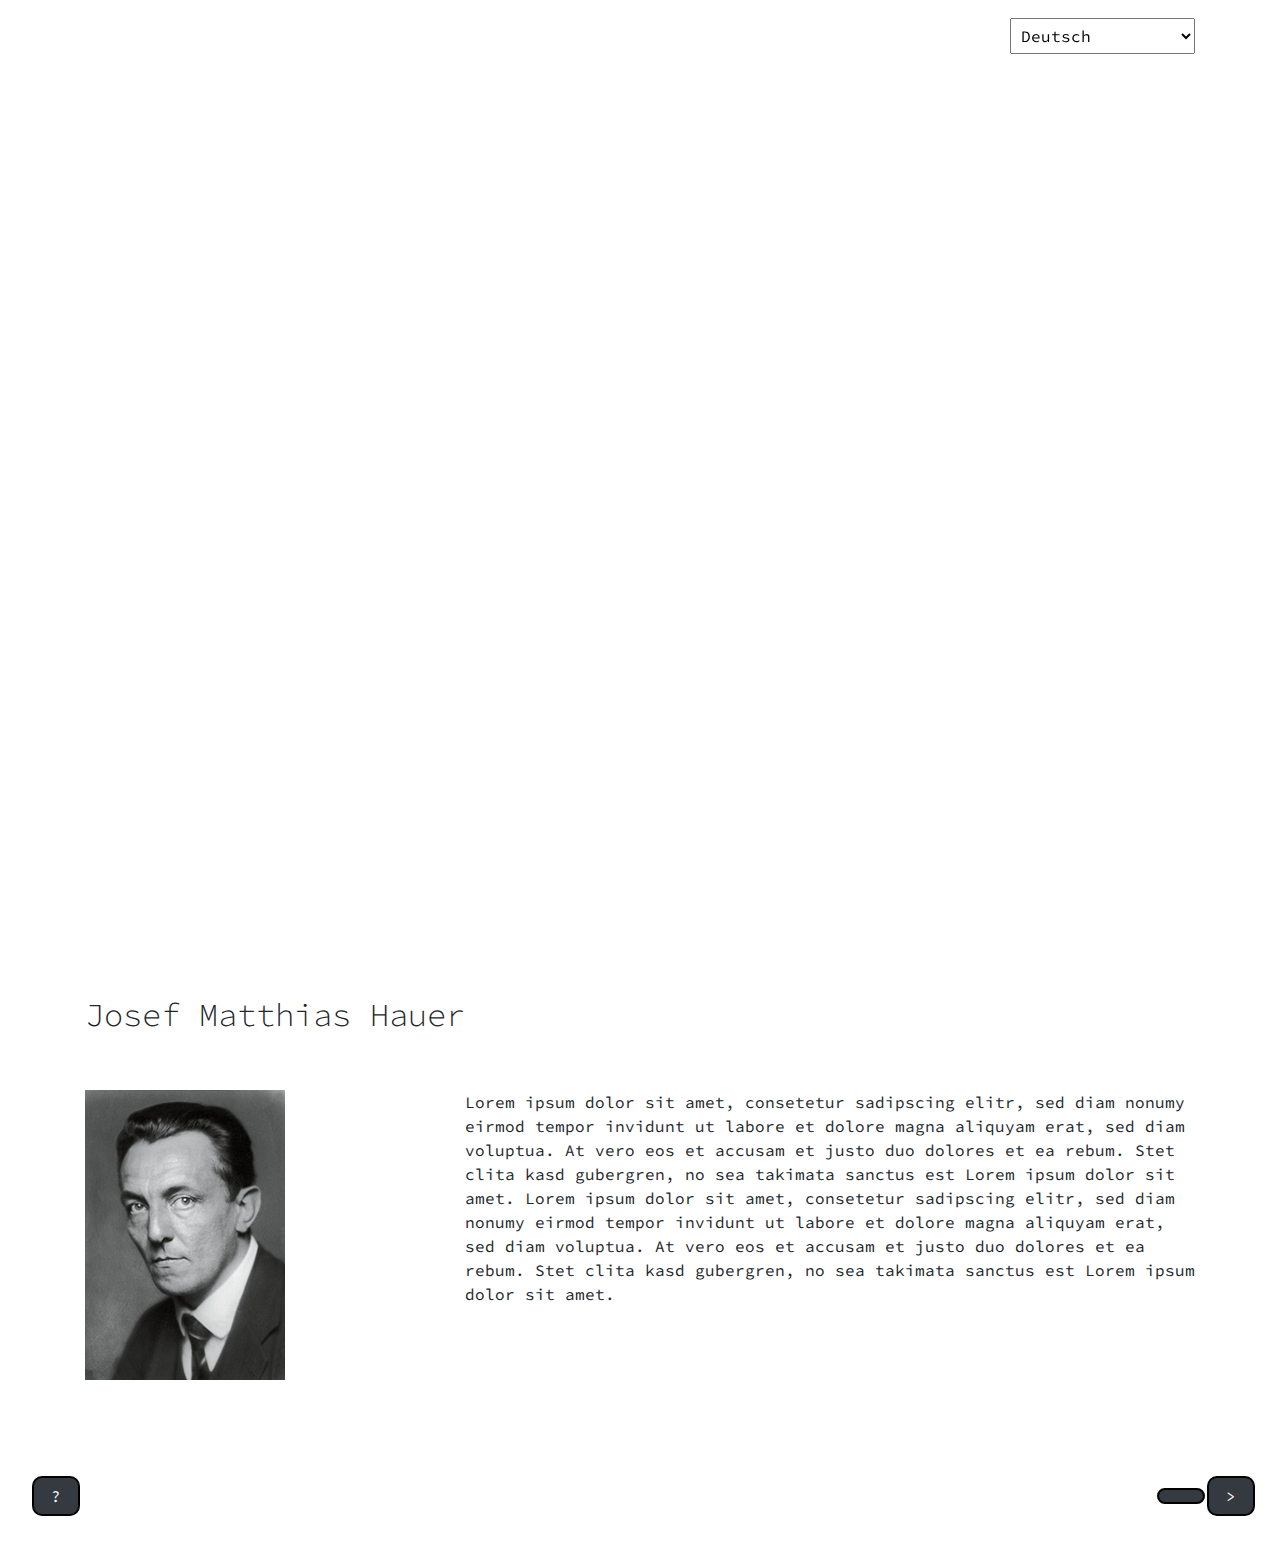
==== index.html @ 27eb4d62 "Rename main.html to index.html" ====
<!DOCTYPE html>
<html>
    <head>
        <meta charset="UTF-8">
        <meta name="viewport" content="width=device-width, initial-scale=1.0">
        <title>Zwölftonmusik</title>

        <link rel="stylesheet" href="css/main.css">

        <!-- font -->
        <link rel="preconnect" href="https://fonts.gstatic.com">
        <link href="https://fonts.googleapis.com/css2?family=Source+Code+Pro:wght@400&display=swap" rel="stylesheet">

        <!-- bootstrap -->
        <link rel="stylesheet" href="https://maxcdn.bootstrapcdn.com/bootstrap/4.5.2/css/bootstrap.min.css">
        <script src="https://ajax.googleapis.com/ajax/libs/jquery/3.5.1/jquery.min.js"></script>
        <script src="https://maxcdn.bootstrapcdn.com/bootstrap/4.5.2/js/bootstrap.min.js"></script>
    </head>

    <body>

        <!-- Navigation -->
        <nav class="navbar navbar-expand-lg navbar-light bg-transparent fixed-top">
            <div class="container">
            <h1 id="title" class="col-md-10 text-white">Zwölftonmusik</h1>

            <select class="col-md-2" name="language" id="language" onchange="reloadSite()">
                <option value="german" data-reload  >Deutsch</option>
                <option value="english" data-reload >English</option>
            </select>
            </div>
        </nav>
        
        <!-- Full Page Image Header with Vertically Centered Content -->
        <header class="masthead">
            <div class="container h-100">
            <div class="row h-100 align-items-center">
                <div class="col-12 text-center">
                <h1 id="title2" class="font-weight-bold display-2 text-white">Zwölftonmusik</h1>
                <p id="info1" class="lead text-white display-5">Eine Kreation von Josef Matthias Hauer</p>
                </div>
            </div>
            </div>
        </header>
        
        <!-- Page Content -->
        <section class="py-5 pt-5 my-5">
            <div class="container">
            <h2 class="font-weight-light">Josef Matthias Hauer</h2>

            <div class="row pt-5">
                <div class="col-lg-4">
                    <img src="images/hauer.jpg" alt="">
                </div>
                <div class="col-lg-8">
                    <p id="hauer_info">
                        Lorem ipsum dolor sit amet, consetetur sadipscing elitr, 
                        sed diam nonumy eirmod tempor invidunt ut labore et dolore magna aliquyam erat, 
                        sed diam voluptua. At vero eos et accusam et justo duo dolores et ea rebum. 
                        Stet clita kasd gubergren, no sea takimata sanctus est Lorem ipsum dolor sit amet. 
                        Lorem ipsum dolor sit amet, consetetur sadipscing elitr, 
                        sed diam nonumy eirmod tempor invidunt ut labore et dolore magna aliquyam erat, 
                        sed diam voluptua. At vero eos et accusam et justo duo dolores et ea rebum. 
                        Stet clita kasd gubergren, no sea takimata sanctus est Lorem ipsum dolor sit amet. 
                    </p>
                </div>
            </div>
            
        </section>

        <section class="row" id="navBar">
            <div class="col-md-1" id="containerHelp">
                    <button class="btn btn-dark" id="buttonHelp">?</button>
            </div>

            <div class="col-md-10"></div>

            <div class="col-md-1" id="containerPrevNext">
                <div id="containerPrev">
                    <button class="btn btn-dark" id="buttonPrev"></button>
                </div>
                
                <div id="containerNext">
                    <button class="btn btn-dark" id="buttonNext">></button>
                </div>
            </div>
        </div>
        <script>

            $('#buttonNext').click(function() {
            window.location='page_one.html';
            });

            var multilanguage = {
                german: {
                    title: "Zwölftonmusik",
                    info1: "Eine Kreation von Josef Matthias Hauer",
                    hauer_info: "Deutscher Text"
                },
                english: {
                    title: "Twelve-tone music",
                    info1: "A creation of Josef Matthias Hauer",
                    hauer_info: "english text"
                }
            };

            function reloadSite(){
                let tmp = document.getElementById("language");
                console.log(tmp.value);

                if(tmp.value === "english"){
                    document.title = "Twelve-tone music";
                    document.getElementById("title").innerHTML = multilanguage.english.title;
                    document.getElementById("title2").innerHTML = multilanguage.english.title;
                    info1.textContent = multilanguage.english.info1;
                    hauer_info.textContent = multilanguage.english.hauer_info;
                }else{
                    document.title = "Zwölftonmusik";
                    document.getElementById("title").innerHTML = multilanguage.german.title;
                    document.getElementById("title2").innerHTML = multilanguage.german.title;
                    info1.textContent = multilanguage.german.info1;
                    hauer_info.textContent = multilanguage.german.hauer_info;
                }
            }
        </script>

    </body>


</html>
---- css/main.css ----
div, h1, select, option {
    font-family: 'Source Code Pro', monospace;
}


#language {
    float: right;
    padding: 0.4em;
    margin-right: 1em;
}

header select, #containerTorus button, #navBar button {
    border-radius: 10px;
    border: 2px solid black;
}

#containerTorus button {
    width: 50%;
}

#containerTorus .row {
    text-align: center;
}

#containerTorus canvas {
    float: center;
}

#navBar {
    margin: 2em; 
}

#navBar button {
    width: 3em;
}

#containerHelp {
    padding: 0;
    text-align: left;
}

#containerPrevNext {
    padding: 0;
    text-align: right;
}

#containerPrev, #containerNext {
    width: 40%;
    display: inline-block;
}

#index-Text {
    padding-right: 2rem !important;
}

.masthead {
    height: 100vh;
    background-image: url('https://images.pexels.com/photos/164821/pexels-photo-164821.jpeg?auto=compress&cs=tinysrgb&dpr=2&h=750&w=1260');
    background-size: cover;
    background-position: center;
    background-repeat: no-repeat;
  }
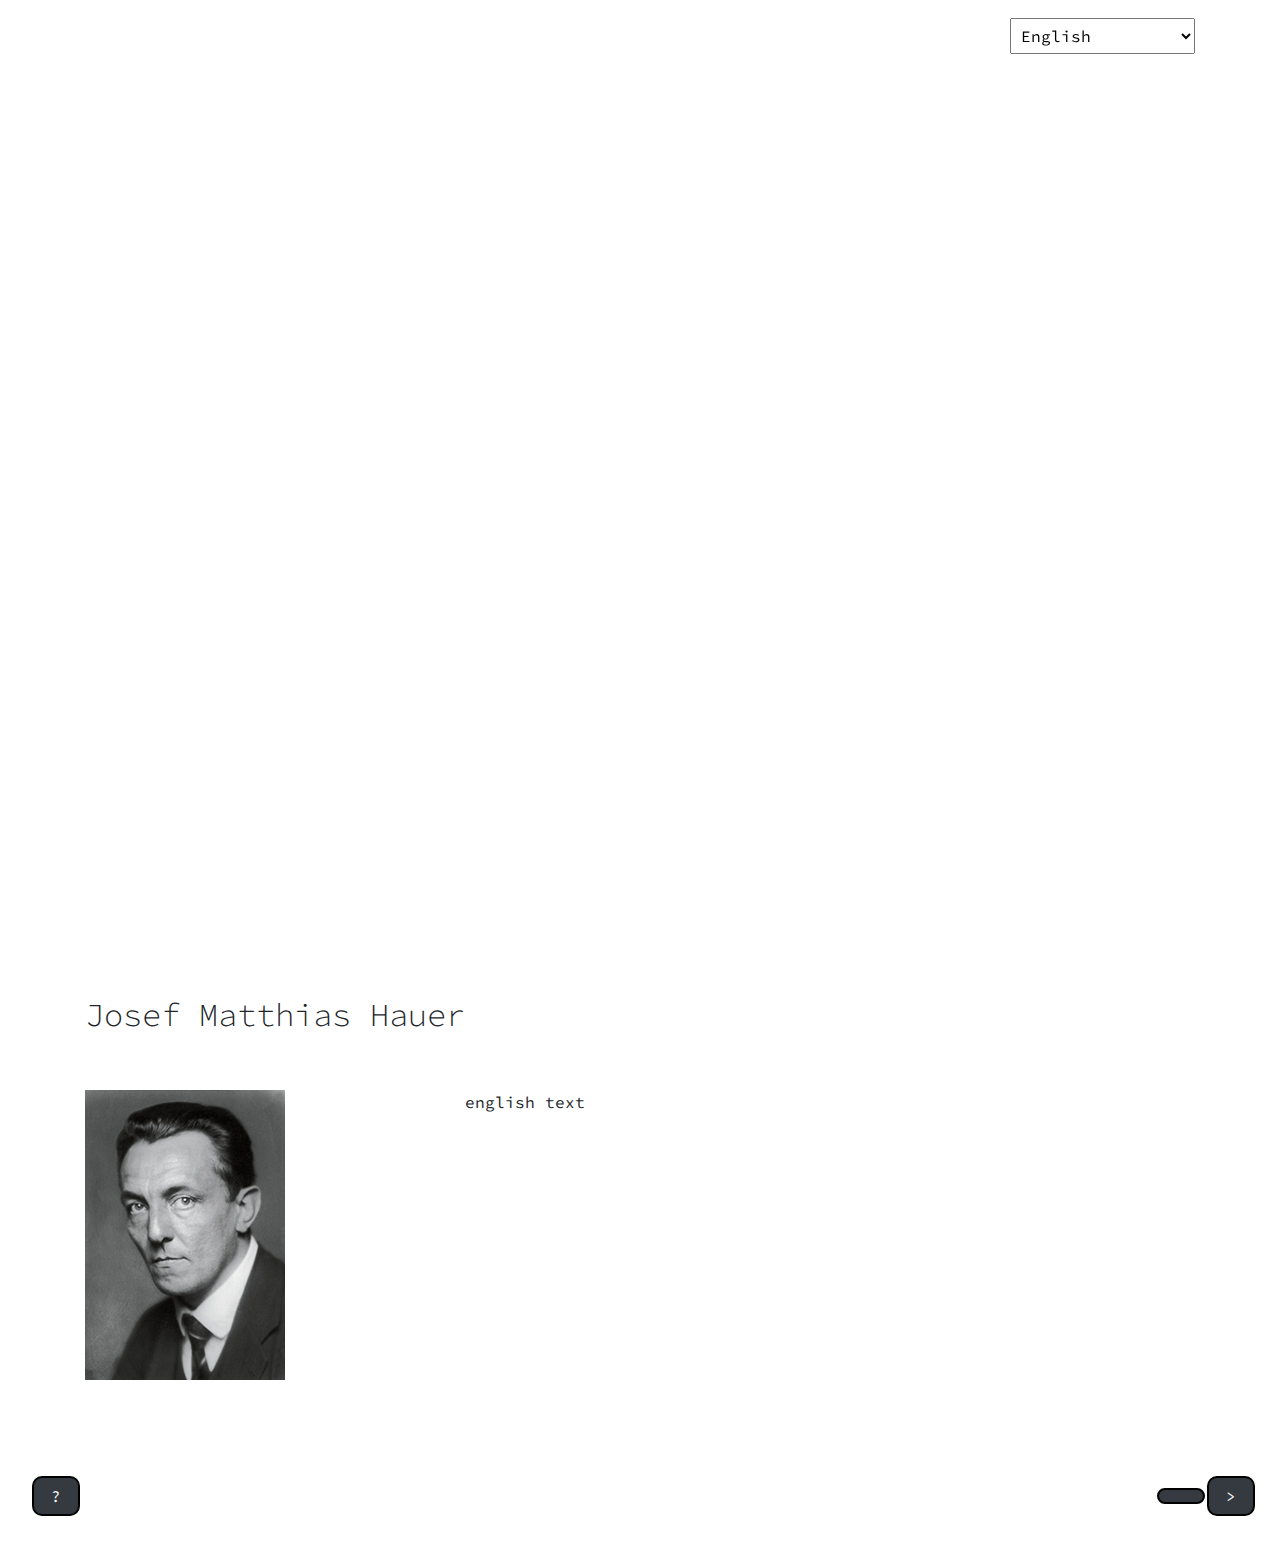
==== commit 8809efae: "Setting foundation for language translation (local storage)." ====
--- a/index.html
+++ b/index.html
@@ -25,8 +25,8 @@
             <h1 id="title" class="col-md-10 text-white">Zwölftonmusik</h1>
 
             <select class="col-md-2" name="language" id="language" onchange="reloadSite()">
-                <option value="german" data-reload  >Deutsch</option>
-                <option value="english" data-reload >English</option>
+                <option value="german" id="german" data-reload  >Deutsch</option>
+                <option value="english" id="english" data-reload >English</option>
             </select>
             </div>
         </nav>
@@ -87,8 +87,22 @@
         </div>
         <script>
 
+            $(document).ready(function() {
+                let tmp = localStorage.getItem("language");
+                let drop = document.getElementById("language");
+
+                if(tmp == "german") {
+                    document.querySelector('#german').selected = true;
+                } else {
+                    document.querySelector('#english').selected = true;
+                }
+
+                reloadSite();
+                
+            });
+
             $('#buttonNext').click(function() {
-            window.location='page_one.html';
+                window.location='page_one.html';
             });
 
             var multilanguage = {
@@ -114,14 +128,17 @@
                     document.getElementById("title2").innerHTML = multilanguage.english.title;
                     info1.textContent = multilanguage.english.info1;
                     hauer_info.textContent = multilanguage.english.hauer_info;
+                    localStorage.setItem("language", "english");
                 }else{
                     document.title = "Zwölftonmusik";
                     document.getElementById("title").innerHTML = multilanguage.german.title;
                     document.getElementById("title2").innerHTML = multilanguage.german.title;
                     info1.textContent = multilanguage.german.info1;
                     hauer_info.textContent = multilanguage.german.hauer_info;
+                    localStorage.setItem("language", "german");
                 }
             }
+
         </script>
 
     </body>
--- a/css/main.css
+++ b/css/main.css
@@ -24,6 +24,7 @@
 
 #containerTorus canvas {
     float: center;
+    width: 100%;
 }
 
 #navBar {
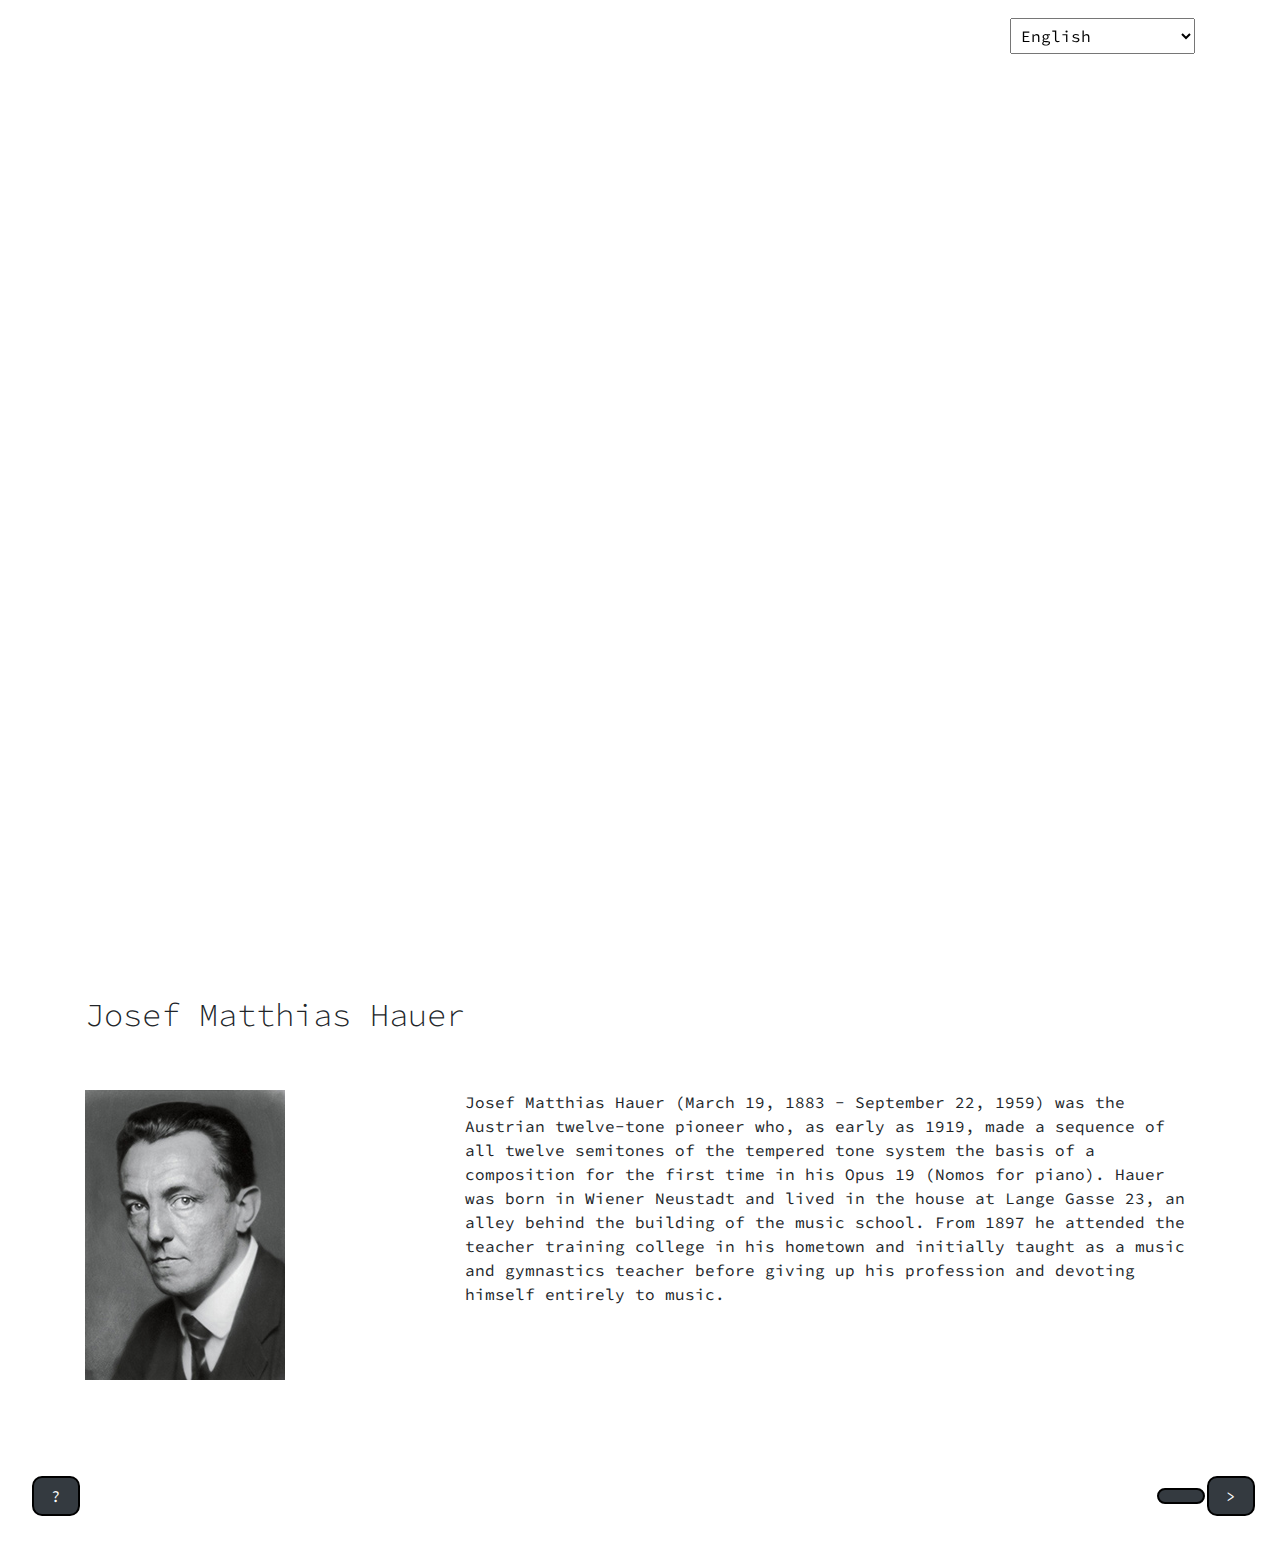
==== commit 0daced43: "Including Text-Content and bug fixes" ====
--- a/index.html
+++ b/index.html
@@ -109,12 +109,12 @@
                 german: {
                     title: "Zwölftonmusik",
                     info1: "Eine Kreation von Josef Matthias Hauer",
-                    hauer_info: "Deutscher Text"
+                    hauer_info: "Josef Matthias Hauer (19. März 1883 - 22. September 1959) war jener österreichische Zwölftonpionier, der bereits 1919 in seinem Opus 19 (Nomos für Klavier) erstmalig eine Folge aller zwölf Halbtöne des temperierten Tonsystems zur Basis einer Komposition gemacht hatte. \n Hauer war gebürtiger Wiener Neustädter: Er kam im Haus Lange Gasse 23 zur Welt, eine Gasse hinter dem Gebäude der Musikschule gelegen. Ab 1897 besuchte er die Lehrerbildungsanstalt in seiner Geburtsstadt und unterrichtete zunächst als Musik- und Turnlehrer, bevor er, seinen Beruf aufgebend, sich ganz der Musik widmete."
                 },
                 english: {
                     title: "Twelve-tone music",
                     info1: "A creation of Josef Matthias Hauer",
-                    hauer_info: "english text"
+                    hauer_info: "Josef Matthias Hauer (March 19, 1883 - September 22, 1959) was the Austrian twelve-tone pioneer who, as early as 1919, made a sequence of all twelve semitones of the tempered tone system the basis of a composition for the first time in his Opus 19 (Nomos for piano). Hauer was born in Wiener Neustadt and lived in the house at Lange Gasse 23, an alley behind the building of the music school. From 1897 he attended the teacher training college in his hometown and initially taught as a music and gymnastics teacher before giving up his profession and devoting himself entirely to music."
                 }
             };
 
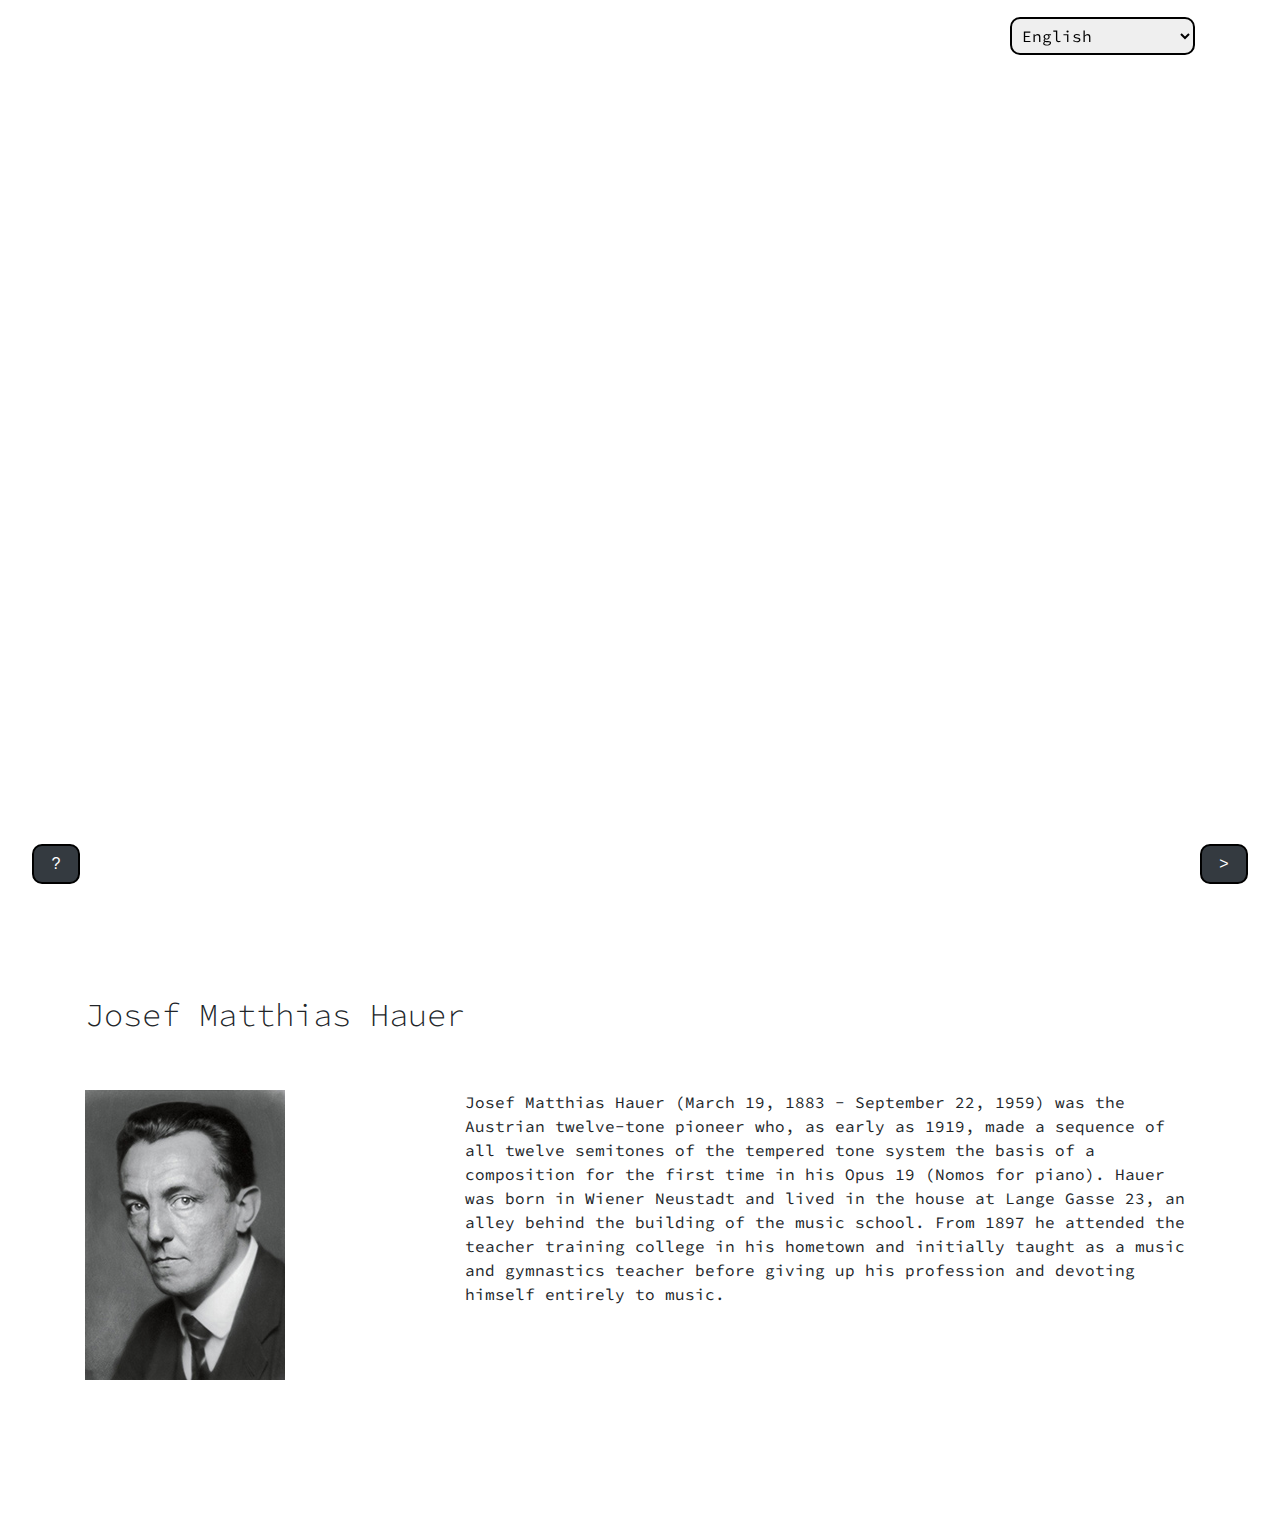
==== commit 6af08e49: "refactoring code, fixed canvas and buttons responsiveness" ====
--- a/index.html
+++ b/index.html
@@ -19,15 +19,15 @@
 
     <body>
 
-        <!-- Navigation -->
+        <!-- Title and Language -->
         <nav class="navbar navbar-expand-lg navbar-light bg-transparent fixed-top">
             <div class="container">
-            <h1 id="title" class="col-md-10 text-white">Zwölftonmusik</h1>
+                <h1 id="title" class="col-md-10 text-white">Zwölftonmusik</h1>
 
-            <select class="col-md-2" name="language" id="language" onchange="reloadSite()">
-                <option value="german" id="german" data-reload  >Deutsch</option>
-                <option value="english" id="english" data-reload >English</option>
-            </select>
+                <select class="col-md-2" name="language" id="language" onchange="reloadSite()">
+                    <option value="german" id="german" data-reload  >Deutsch</option>
+                    <option value="english" id="english" data-reload >English</option>
+                </select>
             </div>
         </nav>
         
@@ -43,13 +43,13 @@
             </div>
         </header>
         
-        <!-- Page Content -->
+        <!-- Info Content -->
         <section class="py-5 pt-5 my-5">
             <div class="container">
             <h2 class="font-weight-light">Josef Matthias Hauer</h2>
 
             <div class="row pt-5">
-                <div class="col-lg-4">
+                <div class="col-lg-4" id="hauerImageContainer">
                     <img src="images/hauer.jpg" alt="">
                 </div>
                 <div class="col-lg-8">
@@ -68,23 +68,12 @@
             
         </section>
 
+        <!-- Navigation -->
         <section class="row" id="navBar">
-            <div class="col-md-1" id="containerHelp">
-                    <button class="btn btn-dark" id="buttonHelp">?</button>
-            </div>
+            <button class="btn btn-dark" id="buttonHelp">?</button>
+            <button class="btn btn-dark" id="buttonNext">></button>
+        </section>
 
-            <div class="col-md-10"></div>
-
-            <div class="col-md-1" id="containerPrevNext">
-                <div id="containerPrev">
-                    <button class="btn btn-dark" id="buttonPrev"></button>
-                </div>
-                
-                <div id="containerNext">
-                    <button class="btn btn-dark" id="buttonNext">></button>
-                </div>
-            </div>
-        </div>
         <script>
 
             $(document).ready(function() {
--- a/css/main.css
+++ b/css/main.css
@@ -2,6 +2,9 @@
     font-family: 'Source Code Pro', monospace;
 }
 
+.container h1 {
+    padding: 0px;
+}
 
 #language {
     float: right;
@@ -9,13 +12,14 @@
     margin-right: 1em;
 }
 
-header select, #containerTorus button, #navBar button {
+nav select, #containerTorus button, #navBar button {
     border-radius: 10px;
     border: 2px solid black;
 }
 
 #containerTorus button {
     width: 50%;
+    margin-bottom: 1em;
 }
 
 #containerTorus .row {
@@ -33,21 +37,16 @@
 
 #navBar button {
     width: 3em;
+    position:fixed;
+    bottom:1em;
 }
 
-#containerHelp {
-    padding: 0;
-    text-align: left;
+#buttonNext {
+    right: 2em;
 }
 
-#containerPrevNext {
-    padding: 0;
-    text-align: right;
-}
-
-#containerPrev, #containerNext {
-    width: 40%;
-    display: inline-block;
+#buttonPrev {
+    right: 6em;
 }
 
 #index-Text {
@@ -60,4 +59,16 @@
     background-size: cover;
     background-position: center;
     background-repeat: no-repeat;
-  }+}
+
+#info {
+    margin-bottom: 2em;
+}
+
+#containerInput {
+    margin-top: 8em;
+}
+
+#hauerImageContainer {
+    margin-bottom: 1em;
+}